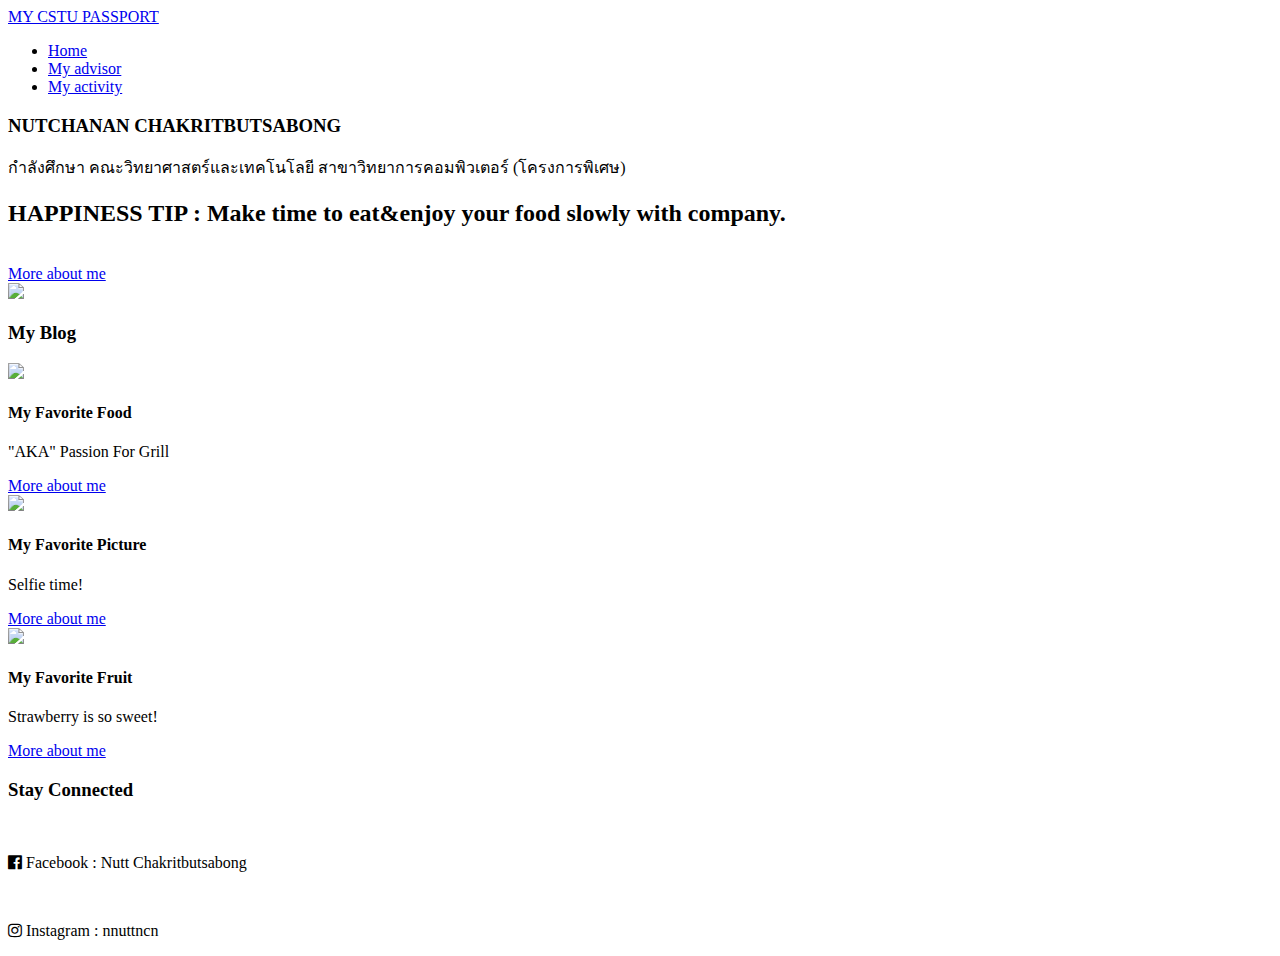
==== index.html @ b083a69e "hello" ====
<!DOCTYPE html>
<html lang="en">
<head>
    <meta charset="UTF-8">
    <meta name="viewport" content="width=device-width, initial-scale=1.0">
    <title>My CSTU Passport</title>

    <link rel="stylesheet"  href="css.css">
    <link rel="stylesheet" href="https://cdnjs.cloudflare.com/ajax/libs/font-awesome/4.7.0/css/font-awesome.min.css">
</head>
<body>
    

    <nav>
        <div class="container">
            <div class="nav-con">
            <div class="logo">
                <a href="#">MY CSTU PASSPORT</a>
            </div>
       
        <ul class="menu">
            <li><a href="#">Home</a></li>
            <li><a href="#">My advisor</a></li>
            <li><a href="#">My activity</a></li>
        </ul>
    </div>
    </div>
    </nav>

    <section class="hero">
        <div class="container">
        <div class="hero-con">
            <div class="hero-info">
                <h3>NUTCHANAN CHAKRITBUTSABONG</h3>
                <p>กำลังศึกษา คณะวิทยาศาสตร์และเทคโนโลยี สาขาวิทยาการคอมพิวเตอร์ (โครงการพิเศษ)</p>
                <h2><strong>HAPPINESS TIP : Make time to eat&enjoy your food slowly with company.</strong> </h2><br>
            
                <a href="#" class="hero-btn">More about me</a>
            </div>
            <div class="hero-img">
                <img src="https://tuipied-my.sharepoint.com/personal/nutchanan_chak_dome_tu_ac_th/Documents/CS100/img.jpg" >
            </div>
        </div>
    </div>
</section>

<section class="blog">
    <div class="container">

        <div class="blog-title">
            <h3>My Blog</h3>
        </div>

        <div class="blog-con">
            <div class="blog-item">
                <img src="https://tuipied-my.sharepoint.com/personal/nutchanan_chak_dome_tu_ac_th/Documents/CS100/image1.jpg" >
                <h4>My Favorite Food</h4>
                <p>"AKA"  Passion For Grill</p>
                <a href="#" class="blog-btn">More about me</a>
            </div>

            <div class="blog-item">
                <img src="https://tuipied-my.sharepoint.com/personal/nutchanan_chak_dome_tu_ac_th/Documents/CS100/img4.jpg">
                <h4>My Favorite Picture</h4>
                <p>Selfie time!</p>
                <a href="#" class="blog-btn">More about me</a>
            </div>

            <div class="blog-item">
                <img src="https://tuipied-my.sharepoint.com/personal/nutchanan_chak_dome_tu_ac_th/Documents/CS100/img5.jpg">
                <h4>My Favorite Fruit</h4>
                <p>Strawberry is so sweet!</p>
                <a href="#" class="blog-btn">More about me</a>
            </div>

            
        </div>

    </div>
</section>

    <div class="footer-top">
        <div class="container">
            <div class="footer-top-con">
                <div class="footer-top-item">
              

      
                <div class="footer-top-item">
                    <h3>Stay Connected</h3><br>

                    <p><i class="fa fa-facebook-official" aria-hidden="true"></i>  Facebook : Nutt Chakritbutsabong</p><br>
                    <p><i class="fa fa-instagram" aria-hidden="true"></i> Instagram : nnuttncn</p>
            </div>
        </div>
    </div>
</div>

<div class="footer-bottom"></div>


</body>
</html>
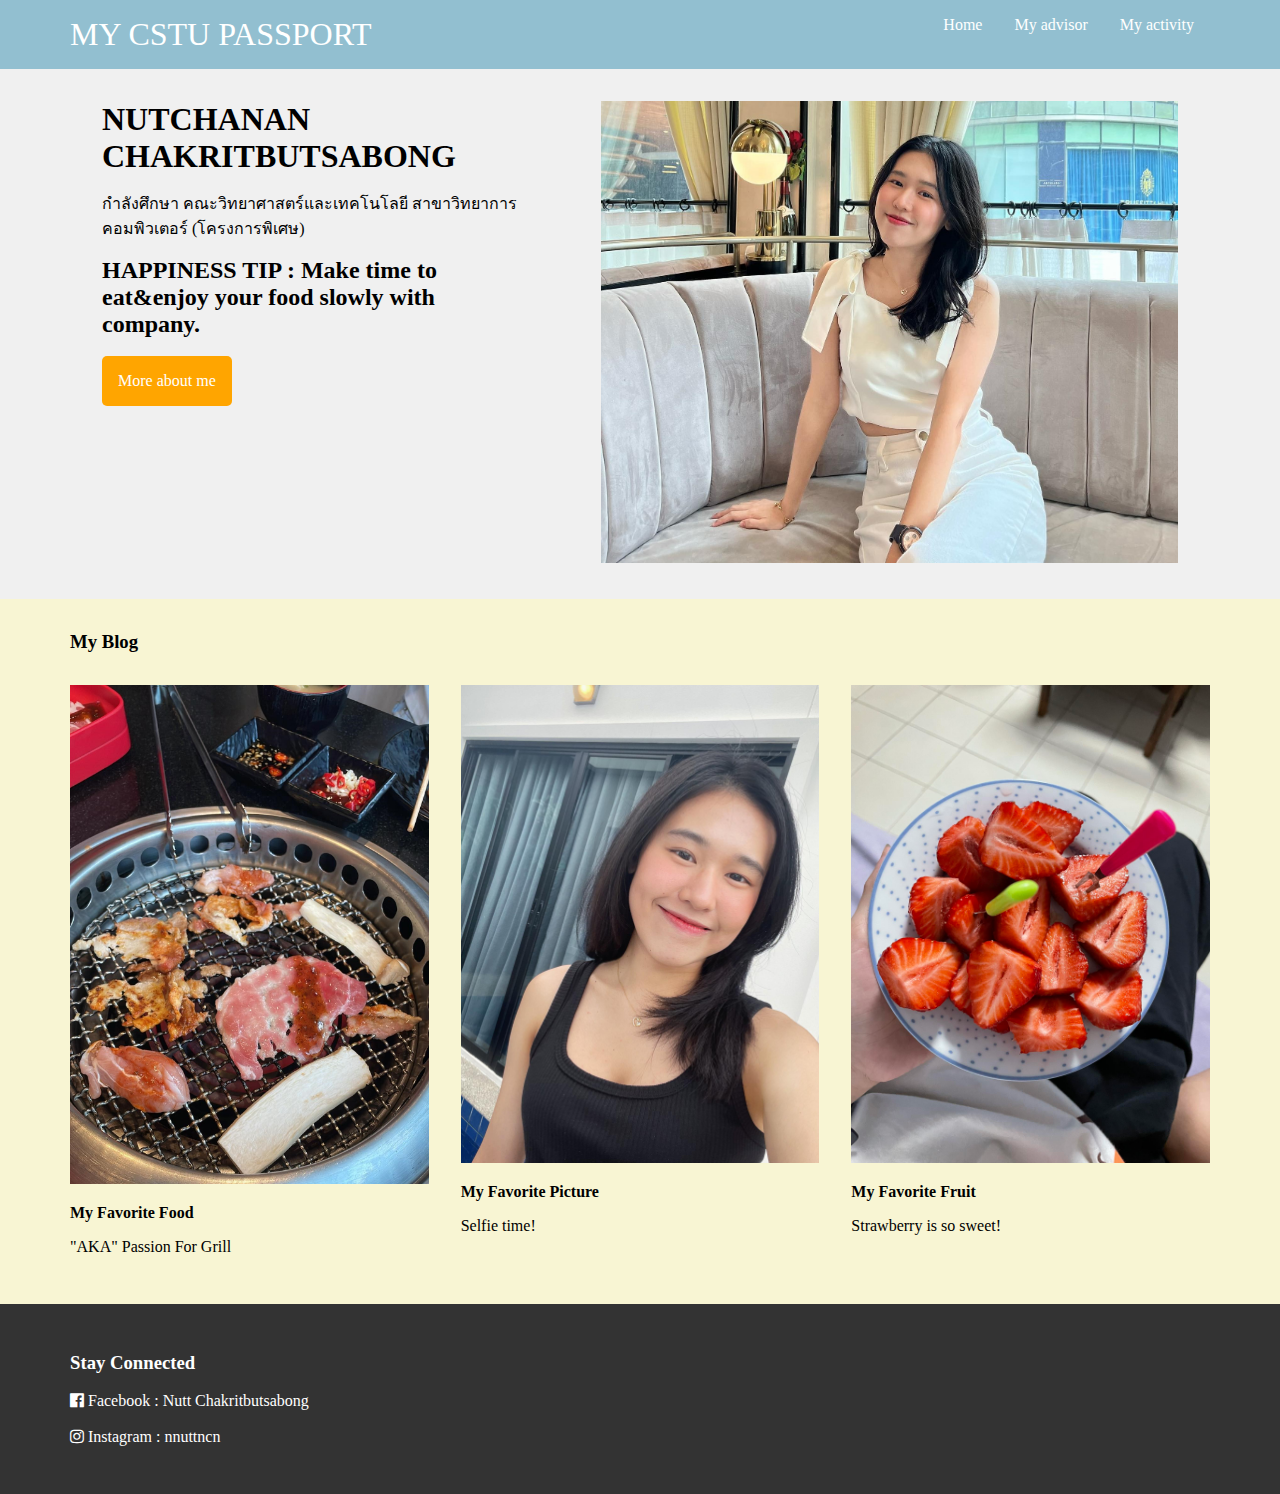
==== commit 571987e5: "yo" ====
--- a/index.html
+++ b/index.html
@@ -5,7 +5,7 @@
     <meta name="viewport" content="width=device-width, initial-scale=1.0">
     <title>My CSTU Passport</title>
 
-    <link rel="stylesheet"  href="css.css">
+    <link rel="stylesheet"  href="../css/css.css">
     <link rel="stylesheet" href="https://cdnjs.cloudflare.com/ajax/libs/font-awesome/4.7.0/css/font-awesome.min.css">
 </head>
 <body>
@@ -15,13 +15,13 @@
         <div class="container">
             <div class="nav-con">
             <div class="logo">
-                <a href="#">MY CSTU PASSPORT</a>
+                <a href="https://nutchanannc.github.io/MyCSTUpassport-6609650467/">MY CSTU PASSPORT</a>
             </div>
        
         <ul class="menu">
-            <li><a href="#">Home</a></li>
-            <li><a href="#">My advisor</a></li>
-            <li><a href="#">My activity</a></li>
+            <li><a href="https://nutchanannc.github.io/MyCSTUpassport-6609650467/">Home</a></li>
+            <li><a href="html/myAdvisor.html">My advisor</a></li>
+            <li><a href="html/My activity.html">My activity</a></li>
         </ul>
     </div>
     </div>
@@ -38,7 +38,7 @@
                 <a href="#" class="hero-btn">More about me</a>
             </div>
             <div class="hero-img">
-                <img src="https://tuipied-my.sharepoint.com/personal/nutchanan_chak_dome_tu_ac_th/Documents/CS100/img.jpg" >
+                <img src="image/img.jpg" >
             </div>
         </div>
     </div>
@@ -53,24 +53,24 @@
 
         <div class="blog-con">
             <div class="blog-item">
-                <img src="https://tuipied-my.sharepoint.com/personal/nutchanan_chak_dome_tu_ac_th/Documents/CS100/image1.jpg" >
+                <img src="image/image1 (1).jpg" >
                 <h4>My Favorite Food</h4>
                 <p>"AKA"  Passion For Grill</p>
-                <a href="#" class="blog-btn">More about me</a>
+                
             </div>
 
             <div class="blog-item">
-                <img src="https://tuipied-my.sharepoint.com/personal/nutchanan_chak_dome_tu_ac_th/Documents/CS100/img4.jpg">
+                <img src="image/img4 (1).jpg">
                 <h4>My Favorite Picture</h4>
                 <p>Selfie time!</p>
-                <a href="#" class="blog-btn">More about me</a>
+               
             </div>
 
             <div class="blog-item">
-                <img src="https://tuipied-my.sharepoint.com/personal/nutchanan_chak_dome_tu_ac_th/Documents/CS100/img5.jpg">
+                <img src="image/img5 (1).jpg">
                 <h4>My Favorite Fruit</h4>
                 <p>Strawberry is so sweet!</p>
-                <a href="#" class="blog-btn">More about me</a>
+                
             </div>
 
             
--- a/css/css.css
+++ b/css/css.css
@@ -0,0 +1,142 @@
+*{
+    margin: 0;
+    padding: 0;
+    box-sizing: border-box;
+
+}
+
+body{
+    background-color:rgb(248, 245, 211);
+}
+
+.container {
+    max-width: 1140px;
+    margin: 0 auto;
+}
+
+nav{
+    padding: 1rem;
+    background-color: rgb(146, 191, 208)
+    
+}
+
+.nav-con{
+    display: flex;
+    justify-content: space-between;
+}
+
+.logo a{
+    font-size: 2rem;
+    color: #fff;
+    text-decoration: none;
+}
+
+.menu{
+    display: flex;
+    list-style: none;
+}
+
+.menu  li{
+    margin: 0 1rem;
+}
+
+.menu li a {
+    color: #fff;
+    text-decoration: none;
+}
+.hero{
+    background-color: #f0f0f0;
+}
+
+.hero-con{
+    display: flex;
+}
+
+.hero-info{
+    width: 100%;
+    padding: 2rem;
+}
+
+.hero-info h3{
+    font-size: 2rem;
+
+}
+
+.hero-info p {
+    margin: 1rem 0;
+}
+
+.hero-info .hero-btn{
+    display: inline-block;
+    background-color: orange;
+    color: #fff;
+    padding: 1rem;
+    border-radius: 5px;
+    text-decoration: none;
+}
+.hero-img img{
+    width: 100%;
+    padding: 2rem;
+}
+
+.blog-con{
+    display: grid;
+    grid-template-columns: 1fr 1fr 1fr;
+    column-gap: 2rem;
+}
+
+.blog-title{
+    margin: 2rem 0;
+}
+
+.blog-item img{
+    width: 100%;
+}
+.blog-item h4{
+    margin-top: 1rem;
+}
+
+.blog-item p {
+    margin: 1rem 0;
+}
+
+.blog-item  a{
+    display: inline-block;
+    color: #fff;
+    background-color: rgb(146, 191, 208);
+    padding: 0.5rem 1rem;
+    text-decoration: none;
+    border-radius: 5px;
+}
+
+.footer-top{
+    margin-top: 2rem;
+    padding: 3rem;
+    background-color: #333;
+    color: #fff;
+}
+
+.footer-top-con{
+    display: grid;
+    grid-template-columns: 1fr 1fr 1fr;
+    column-gap: 2rem;
+}
+
+.footer-top-item-con{
+    display: flex;
+}
+.footer-top-item-con .date{
+    background-color: #f0f0f0;
+    padding: 0.5rem;
+    color: #333;
+    text-align: center;
+    margin-right: 10px;
+    border-radius: 5px;
+}
+
+.footer-top-item:nth-child(2) h4{
+    margin-bottom: 1rem;
+}
+.footer-top-item:nth-child(3) h4{
+    margin-bottom: 1rem;
+}
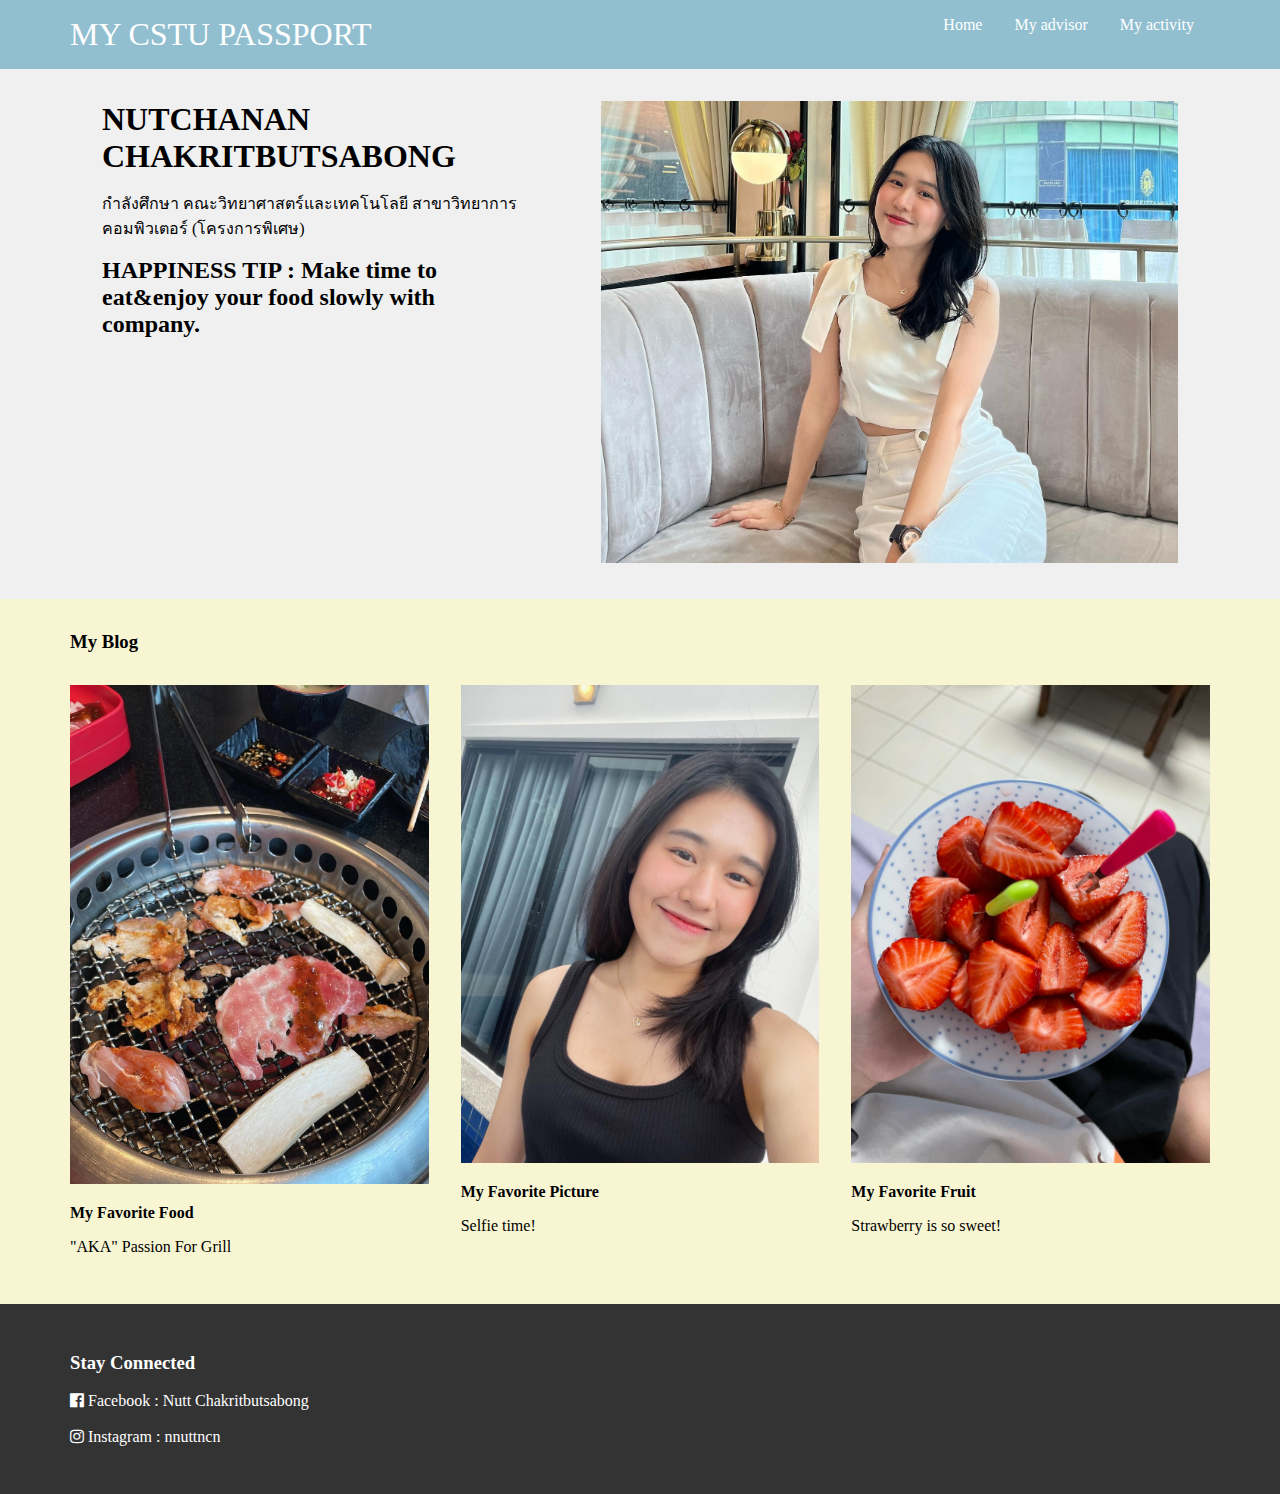
==== commit 22ebb8af: "hello" ====
--- a/index.html
+++ b/index.html
@@ -35,7 +35,7 @@
                 <p>กำลังศึกษา คณะวิทยาศาสตร์และเทคโนโลยี สาขาวิทยาการคอมพิวเตอร์ (โครงการพิเศษ)</p>
                 <h2><strong>HAPPINESS TIP : Make time to eat&enjoy your food slowly with company.</strong> </h2><br>
             
-                <a href="#" class="hero-btn">More about me</a>
+                
             </div>
             <div class="hero-img">
                 <img src="image/img.jpg" >
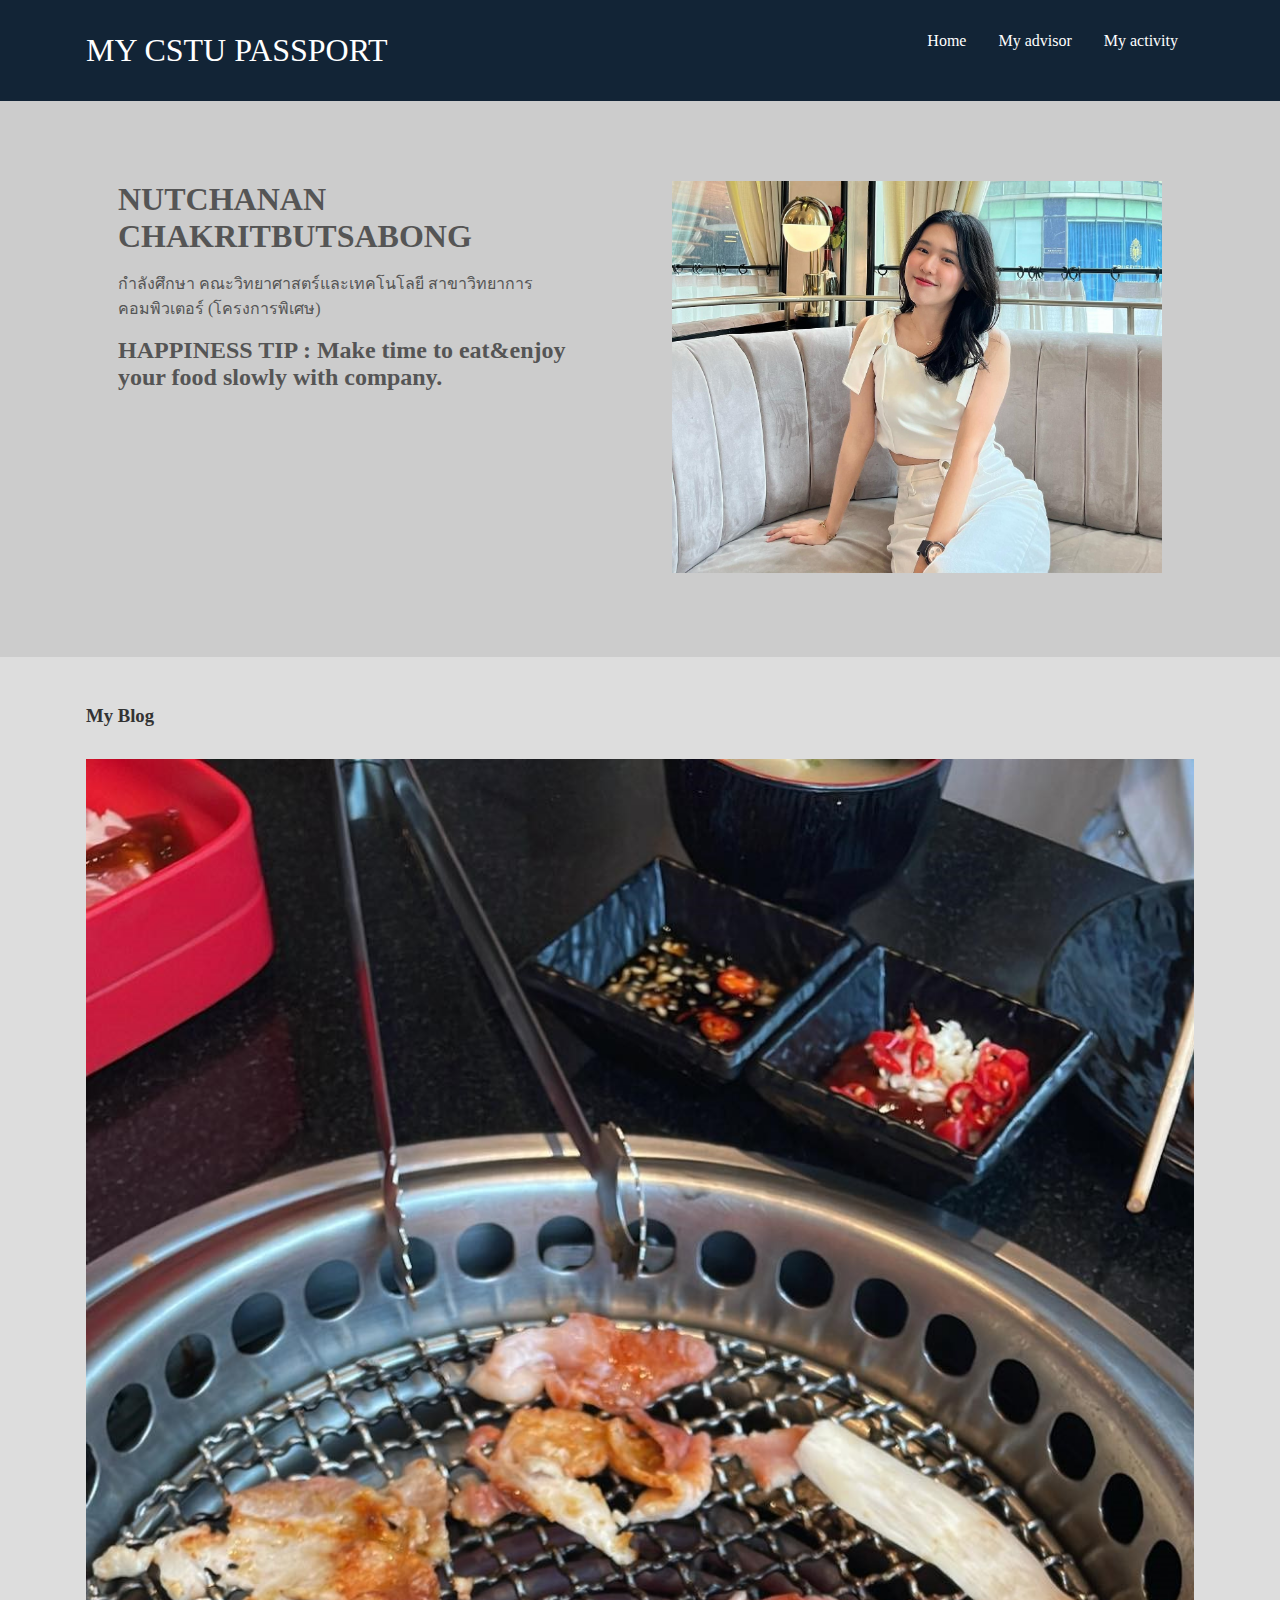
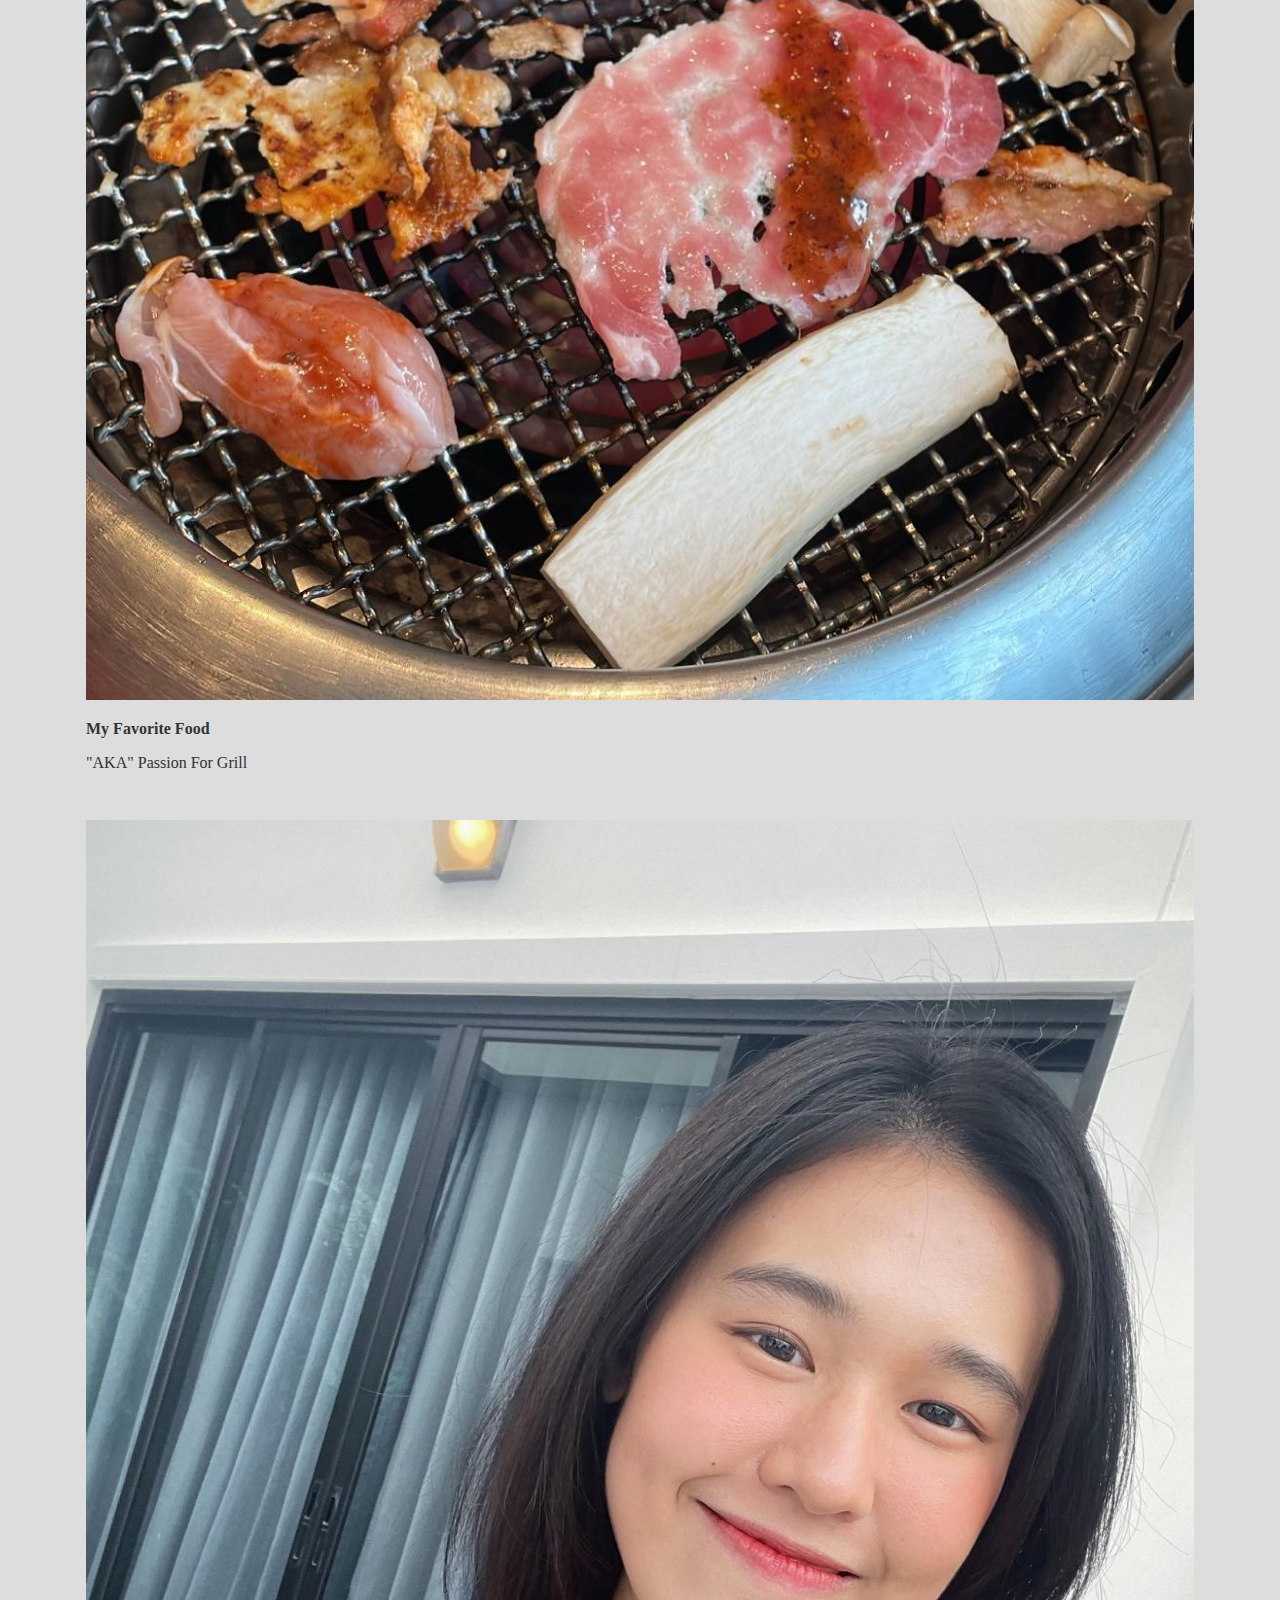
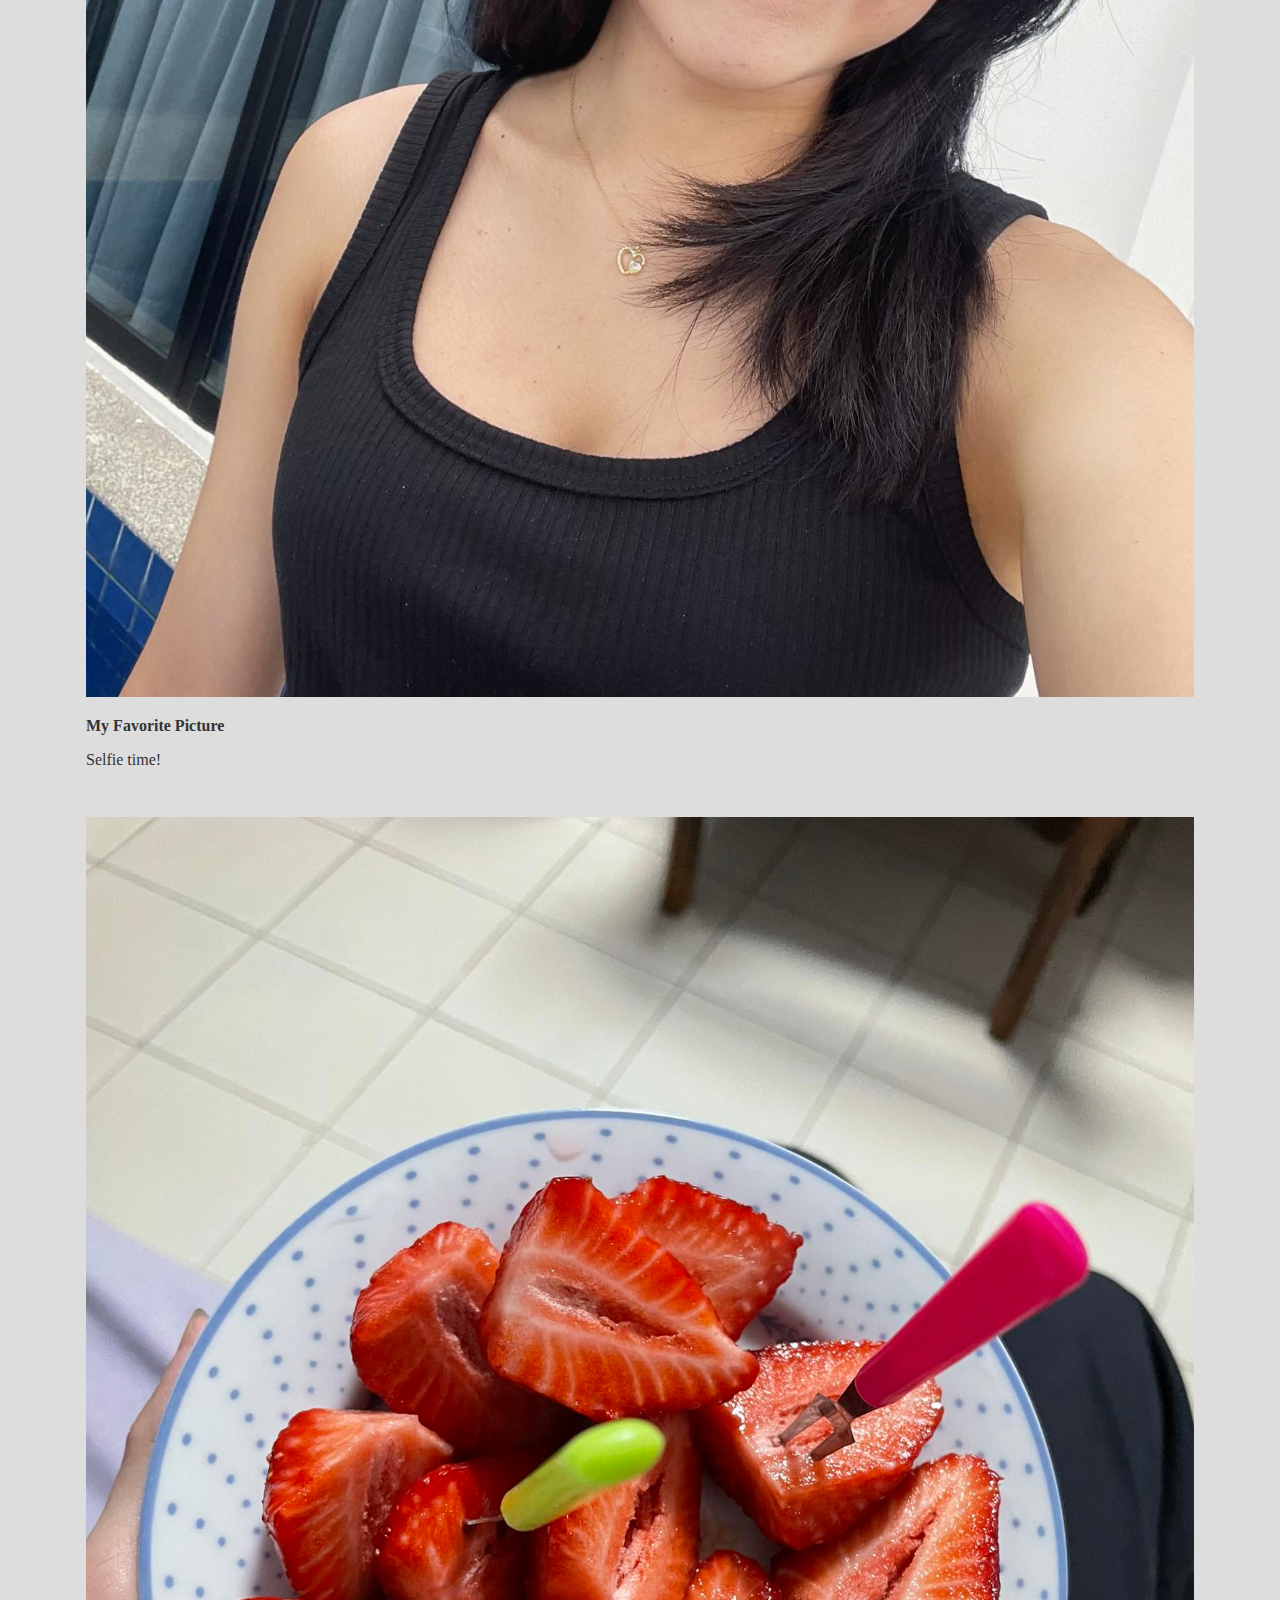
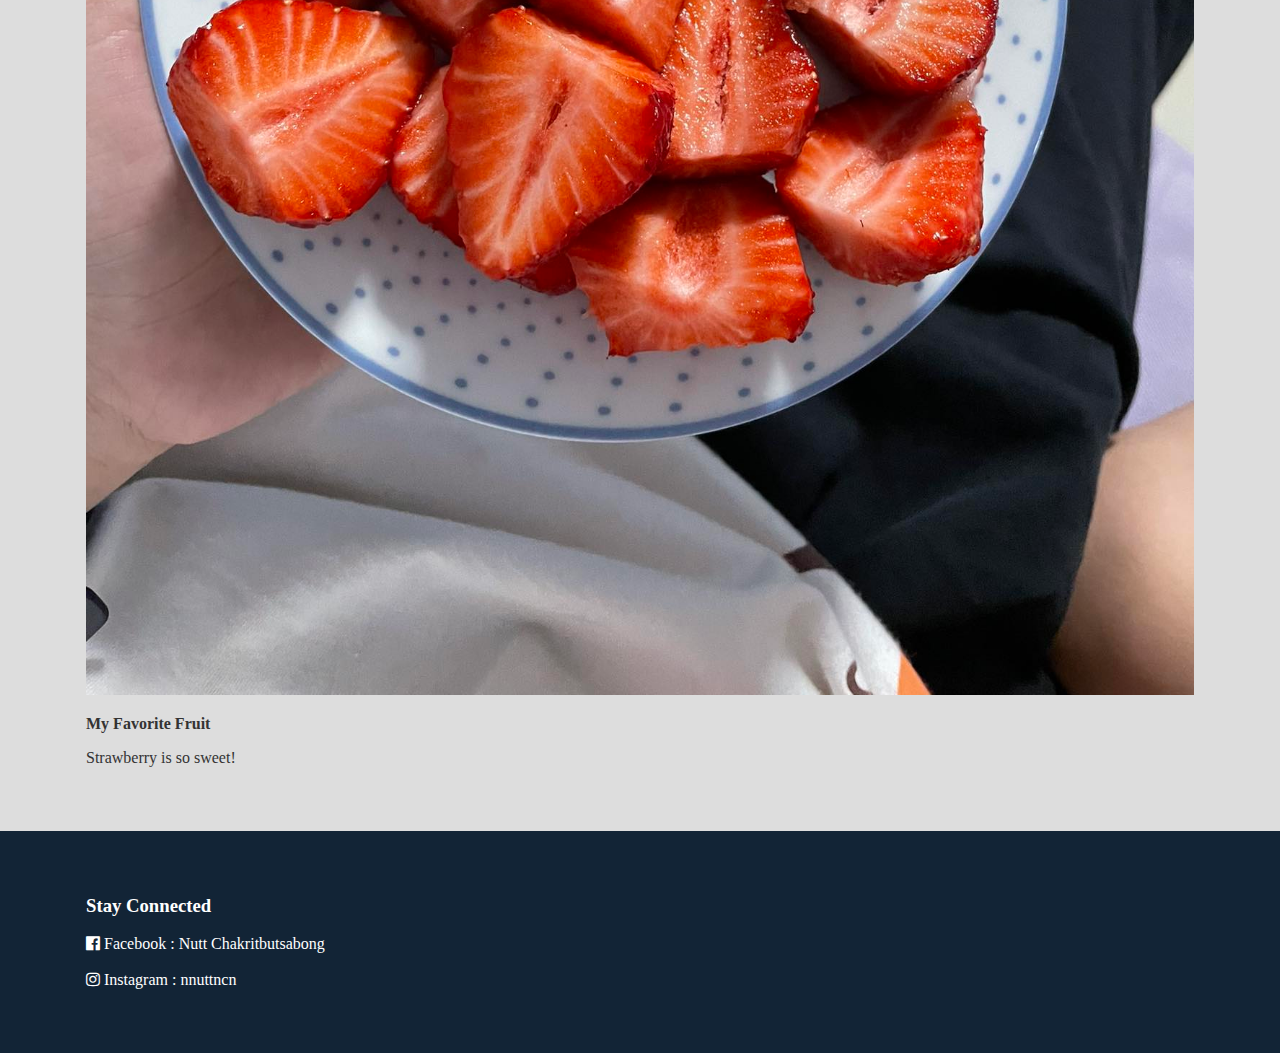
==== commit f9e55790: "yo" ====
--- a/index.html
+++ b/index.html
@@ -5,7 +5,7 @@
     <meta name="viewport" content="width=device-width, initial-scale=1.0">
     <title>My CSTU Passport</title>
 
-    <link rel="stylesheet"  href="../css/css.css">
+    <link rel="stylesheet"  href="css/index.css">
     <link rel="stylesheet" href="https://cdnjs.cloudflare.com/ajax/libs/font-awesome/4.7.0/css/font-awesome.min.css">
 </head>
 <body>
@@ -35,7 +35,7 @@
                 <p>กำลังศึกษา คณะวิทยาศาสตร์และเทคโนโลยี สาขาวิทยาการคอมพิวเตอร์ (โครงการพิเศษ)</p>
                 <h2><strong>HAPPINESS TIP : Make time to eat&enjoy your food slowly with company.</strong> </h2><br>
             
-                
+             
             </div>
             <div class="hero-img">
                 <img src="image/img.jpg" >
--- a/css/index.css
+++ b/css/index.css
@@ -0,0 +1,170 @@
+* {
+    margin: 0;
+    padding: 0;
+    box-sizing: border-box;
+}
+
+body {
+    background-color: #dddddd;
+    color: #333;
+}
+
+.container {
+    max-width: 1140px;
+    margin: 0 auto;
+    padding: 1rem;
+}
+
+nav {
+    padding: 1rem;
+    background-color: #122436;
+}
+
+.nav-con {
+    display: flex;
+    justify-content: space-between;
+}
+
+.logo a {
+    font-size: 2rem;
+    color: #fff;
+    text-decoration: none;
+}
+
+.menu {
+    display: flex;
+    list-style: none;
+}
+
+.menu li {
+    margin: 0 1rem;
+}
+
+.menu li a {
+    color: #fff;
+    text-decoration: none;
+}
+
+.hero {
+    background-color: #cccccc;
+    color: #555555;
+    padding: 2rem;
+}
+
+.hero-con {
+    display: flex;
+    flex-wrap: wrap;
+}
+
+.hero-info {
+    flex: 1;
+    padding: 2rem;
+    width: 50%;
+}
+
+.hero-info h3 {
+    font-size: 2rem;
+}
+
+.hero-info p {
+    margin: 1rem 0;
+}
+
+.hero-info .hero-btn {
+    display: inline-block;
+    background-color: #444444;
+    color: #fff;
+    padding: 1rem;
+    border-radius: 5px;
+    text-decoration: none;
+}
+
+.hero-img {
+    flex: 1;
+    padding: 2rem;
+}
+
+.hero-img img {
+    width: 100%;
+}
+
+.blog-con {
+    display: grid;
+    grid-template-columns: 1fr;
+    gap: 2rem;
+}
+
+.blog-title {
+    margin: 2rem 0;
+}
+
+.blog-item img {
+    width: 100%;
+}
+
+.blog-item h4 {
+    margin-top: 1rem;
+}
+
+.blog-item p {
+    margin: 1rem 0;
+}
+
+.blog-item a {
+    display: inline-block;
+    color: #fff;
+    background-color: #444444;
+    padding: 0.5rem 1rem;
+    text-decoration: none;
+    border-radius: 5px;
+}
+
+
+
+@media (max-width: 1024px) {
+    .blog-con {
+        grid-template-columns: 1fr 1fr;
+        display: flex;
+        flex-direction:column;
+    }
+    .blog-item {
+       text-align:  center;
+    }
+    .blog-title{
+        text-align: center;
+    }
+    .hero-con{
+        display: flex;
+        flex-direction:column;
+        align-items: center;
+        text-align: center;
+    }
+    .hero-info {
+        width: 100%;
+    }
+}
+
+.footer-top {
+    margin-top: 2rem;
+    padding: 3rem;
+    background-color: #122436;
+    color: #fff;
+}
+
+.footer-top-con {
+    display: grid;
+    grid-template-columns: 1fr;
+    gap: 2rem;
+}
+
+@media (min-width: 768px) {
+    .footer-top-con {
+        grid-template-columns: 1fr 1fr;
+    }
+}
+
+@media (min-width: 1024px) {
+    .footer-top-con {
+        grid-template-columns: 1fr 1fr 1fr;
+    }
+}